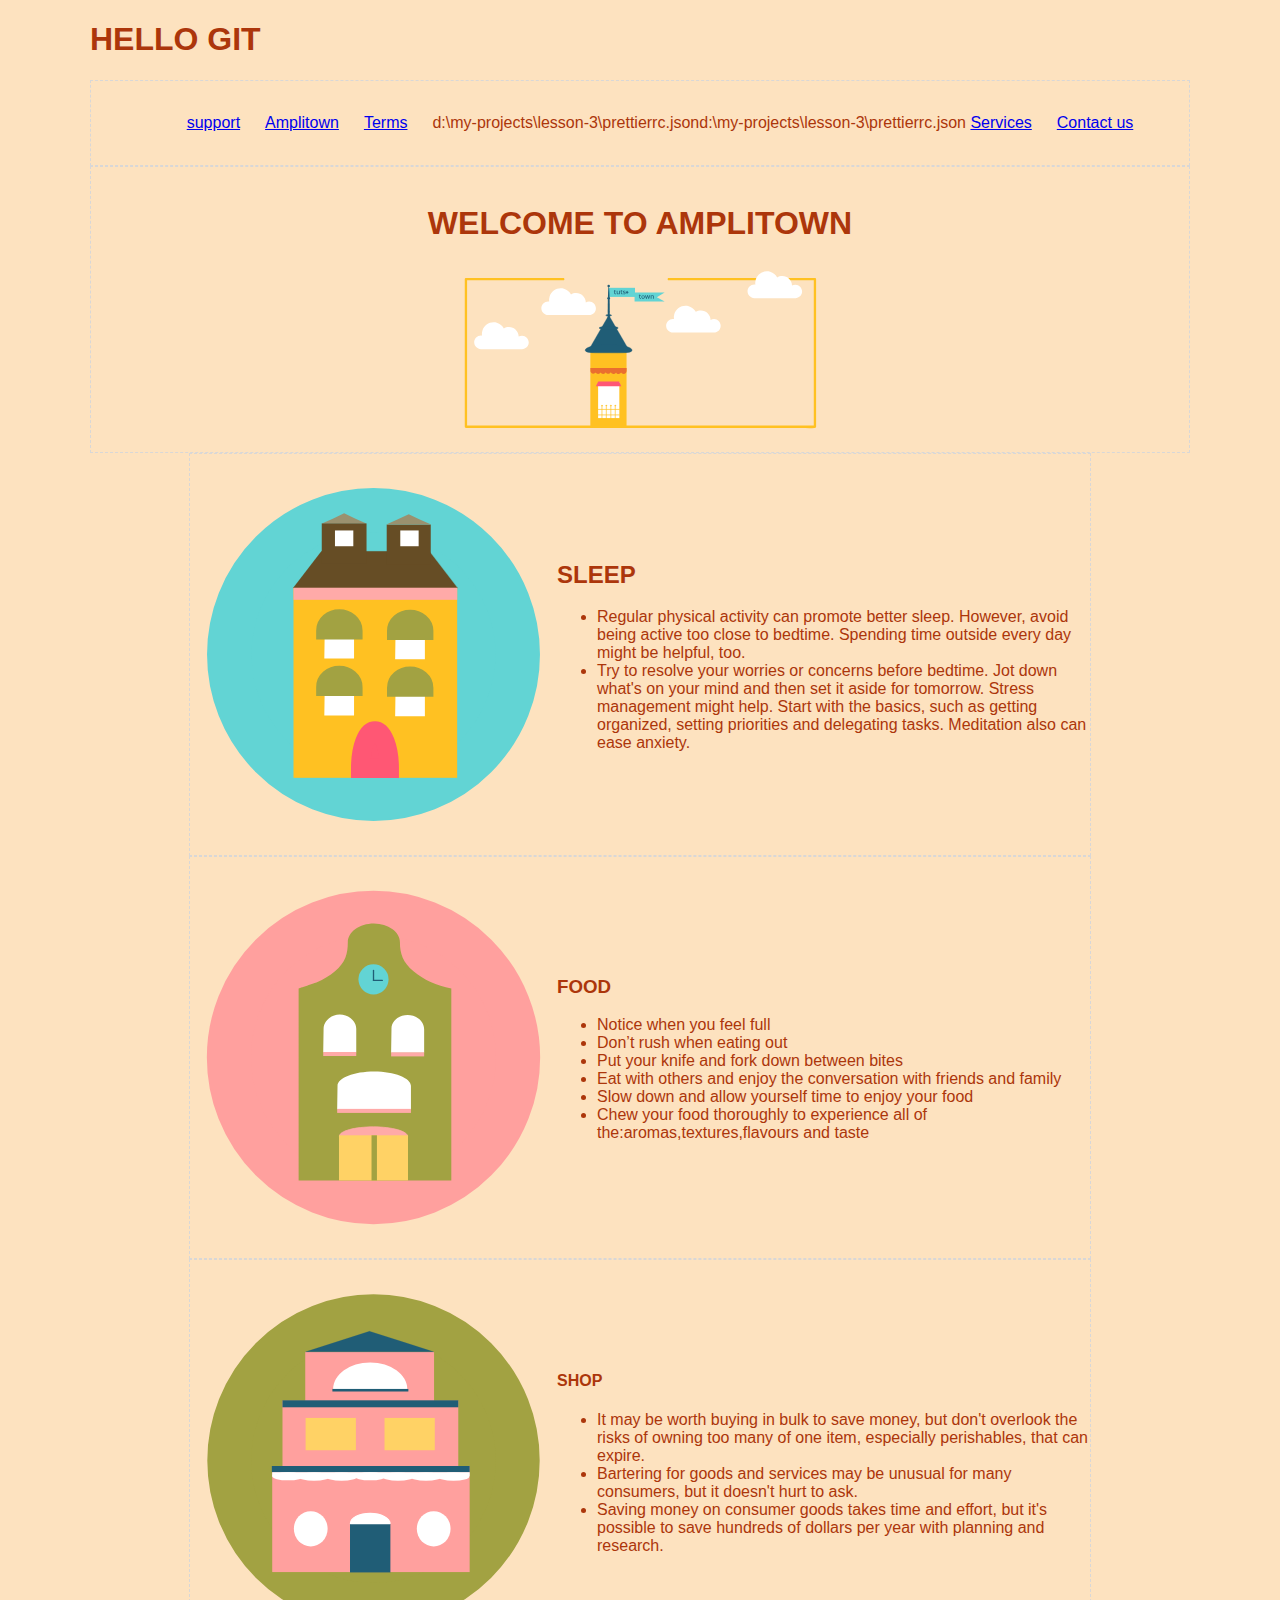
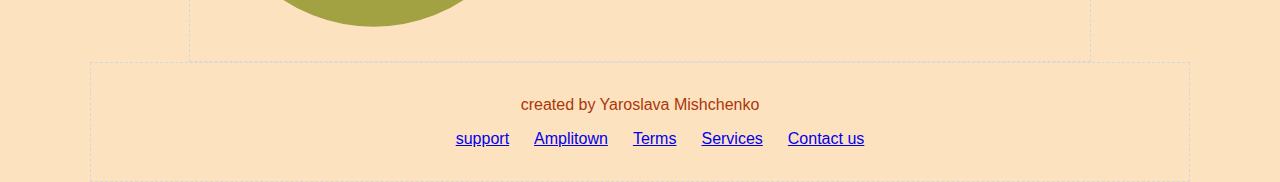
==== index.html @ fbb692ac "task-3" ====
<!DOCTYPE html>
<html lang="en">
<head>
    <meta charset="UTF-8" />
    <meta http-equiv="X-UA-Compatible" content="IE=edge" />
    <meta name="viewport" content="width=device-width, initial-scale=1.0" />
    <title>GIT</title>
    <meta name="viewport" content="width=device-width>, initial-scale=1.0" />
    <title>Document</title>
    <link rel="stylesheet" href="style.css" />
    <link rel="preconnect" href="https://fonts.googleapis.com" />
    <link rel="preconnect" href="https://fonts.gstatic.com" crossorigin />
    <link
        href="https://fonts.googleapis.com/css2?family=Konkhmer+Sleokchher&family=Open+Sans,wght@1,700;1,800&display=swap"
        rel="stylesheet" />
</head>

<body>
    <h1>Hello GIT</h1>
    <header>
        <nav>
            <ul class="nav-list">
                <li>
                    <a href="./support.html"> support </a>
                </li>
                <li>
                    <a href="./amplitown.html">Amplitown</a>
                </li>
                <li>
                    <a href="./terms.html">Terms</a>
                </li>
                <li>d:\my-projects\lesson-3\prettierrc.jsond:\my-projects\lesson-3\prettierrc.json
                    <a href="./services.html">Services</a>
                </li>
                <li>
                    <a href="./contactus.html">Contact us</a>
                </li>
            </ul>
        </nav>
    </header>
    <main>
        <section>
            <h1 class="main-header">Welcome to Amplitown</h1>
            <div class="hero">
                <img src="./images/images/townheader.svg" alt="castle" />
            </div>
        </section>
        <section class="section">
            <img src="./images/images/townsleep.svg" alt="house" />
            <div>
                <h2 class="Sleep">Sleep</h2>
                <ul>
                    <li>
                        Regular physical activity can promote better sleep. However, avoid
                        being active too close to bedtime. Spending time outside every day
                        might be helpful, too.
                    </li>
                    <li>
                        Try to resolve your worries or concerns before bedtime. Jot down
                        what's on your mind and then set it aside for tomorrow. Stress
                        management might help. Start with the basics, such as getting
                        organized, setting priorities and delegating tasks. Meditation
                        also can ease anxiety.
                    </li>
                </ul>
            </div>
        </section>
        <section class="section">
            <img src="./images/images/townfood.svg" alt="food" />
            <div>
                <h3 class="Food">Food</h3>
                <ul>
                    <li>Notice when you feel full</li>
                    <li>Don’t rush when eating out</li>
                    <li>Put your knife and fork down between bites</li>
                    <li>
                        Eat with others and enjoy the conversation with friends and family
                    </li>
                    <li>Slow down and allow yourself time to enjoy your food</li>
                    <li>
                        Chew your food thoroughly to experience all of
                        the:aromas,textures,flavours and taste
                    </li>
                </ul>
            </div>
        </section>
        <section class="section">
            <img src="./images/images/townshop.svg" alt="shop" />
            <div>
                <h4 class="Shop">Shop</h4>
                <ul>
                    <li>
                        It may be worth buying in bulk to save money, but don't overlook
                        the risks of owning too many of one item, especially perishables,
                        that can expire.
                    </li>
                    <li>
                        Bartering for goods and services may be unusual for many
                        consumers, but it doesn't hurt to ask.
                    </li>
                    <li>
                        Saving money on consumer goods takes time and effort, but it's
                        possible to save hundreds of dollars per year with planning and
                        research.
                    </li>
                </ul>
            </div>
        </section>
    </main>
    <footer>
        <p class="copyright">created by Yaroslava Mishchenko</p>
        <ul class="nav-list">
            <li>
                <a href="./support.html"> support </a>
            </li>
            <li>
                <a href="./amplitown.html">Amplitown</a>
            </li>
            <li>
                <a href="./terms.html">Terms</a>
            </li>
            <li>
                <a href="./services.html">Services</a>
            </li>
            <li>
                <a href="./index5.html">Contact us</a>
            </li>
        </ul>
    </footer>
</body>

</html>
---- style.css ----
body {
    width: 1100px;
    margin: 0 auto;
    font-family: "Open Sans", sans-serif;
    background-color: rgb(253, 226, 191);
    color: rgb(172, 54, 11);
}

h1,
h2,
h3,
h4,
h5,
h6 {
    text-transform: uppercase;
}


footer,
header,
section {
    padding: 17px 0;
    border: 0.6px dashed rgb(216, 215, 215);
    vertical-align: center
}

.nav-list {
    display: flex;
    justify-content: center;
    gap: 25px;
    list-style: none;
}

.hero {
    display: flex;
    justify-content: center;
}

img {
    width: 367px;
}

.section {
    width: 900px;
    margin: 0 auto;
    display: flex;
    align-items: center;
}

.main-header,
.copyright {
    text-align: center;
}
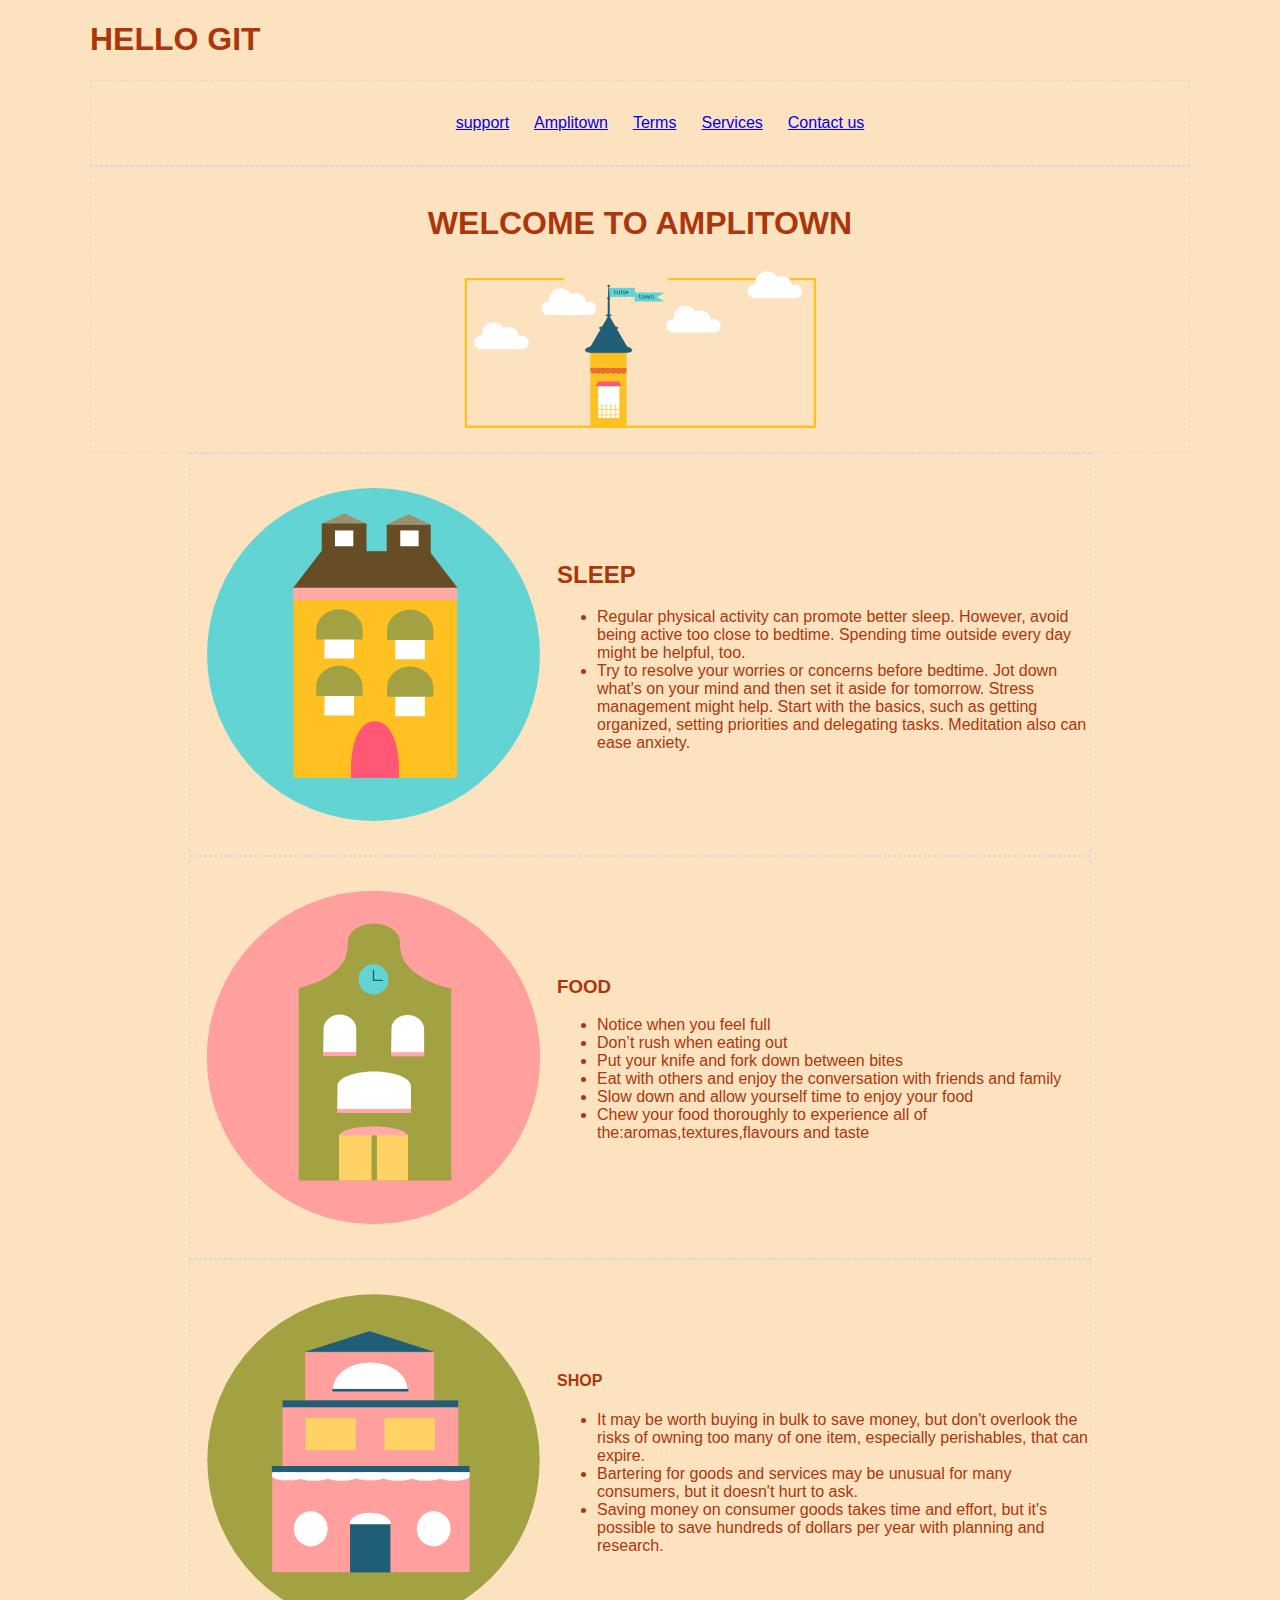
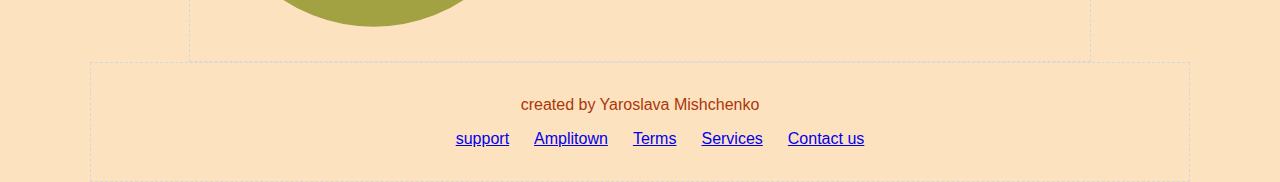
==== commit 945497d8: "Update index.html" ====
--- a/index.html
+++ b/index.html
@@ -29,8 +29,7 @@
                 <li>
                     <a href="./terms.html">Terms</a>
                 </li>
-                <li>d:\my-projects\lesson-3\prettierrc.jsond:\my-projects\lesson-3\prettierrc.json
-                    <a href="./services.html">Services</a>
+                <li><a href="./services.html">Services</a>
                 </li>
                 <li>
                     <a href="./contactus.html">Contact us</a>
@@ -129,4 +128,4 @@
     </footer>
 </body>
 
-</html>+</html>
